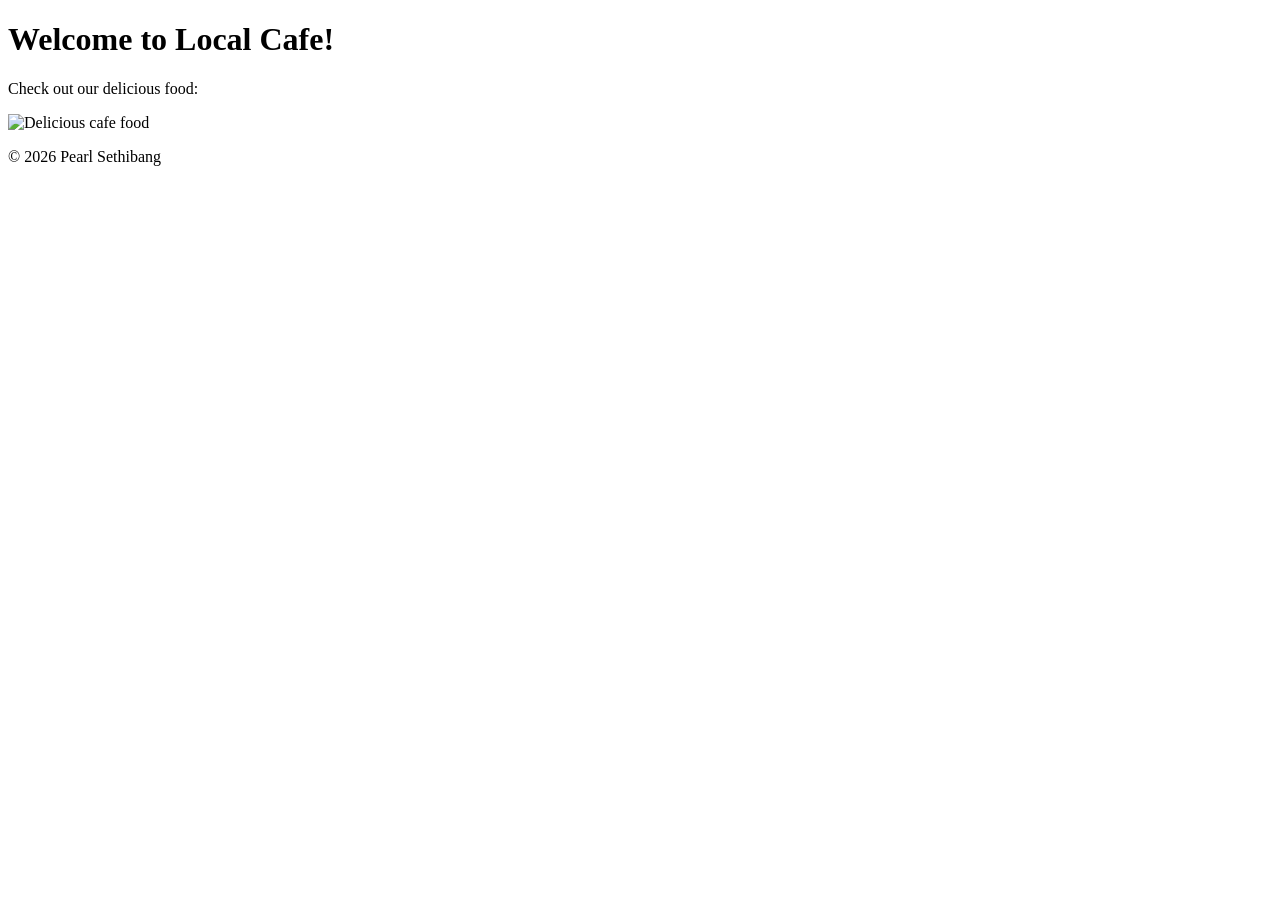
==== index.html @ e65b88c2 "Initial commit: Added simple HTML page" ====
<!DOCTYPE html> 

<html lang="en"> 

<head> 

    <meta charset="UTF-8"> 

    <meta name="viewport" content="width=device-width, initial-scale=1.0"> 

    <title>Local Cafe</title> 

</head> 

<body> 

    <header> 

        <h1>Welcome to Local Cafe!</h1> 

    </header> 

 

    <main> 

        <p></p> 

        <p>Check out our delicious food:</p> 

        <img src="https://placeaplateoffood.com/200/300" alt="Delicious cafe food"> 

         
    </main> 

  <footer> 

        <p>&copy; 2026 Pearl Sethibang</p> 

    </footer> 

 

</body> 

</html>
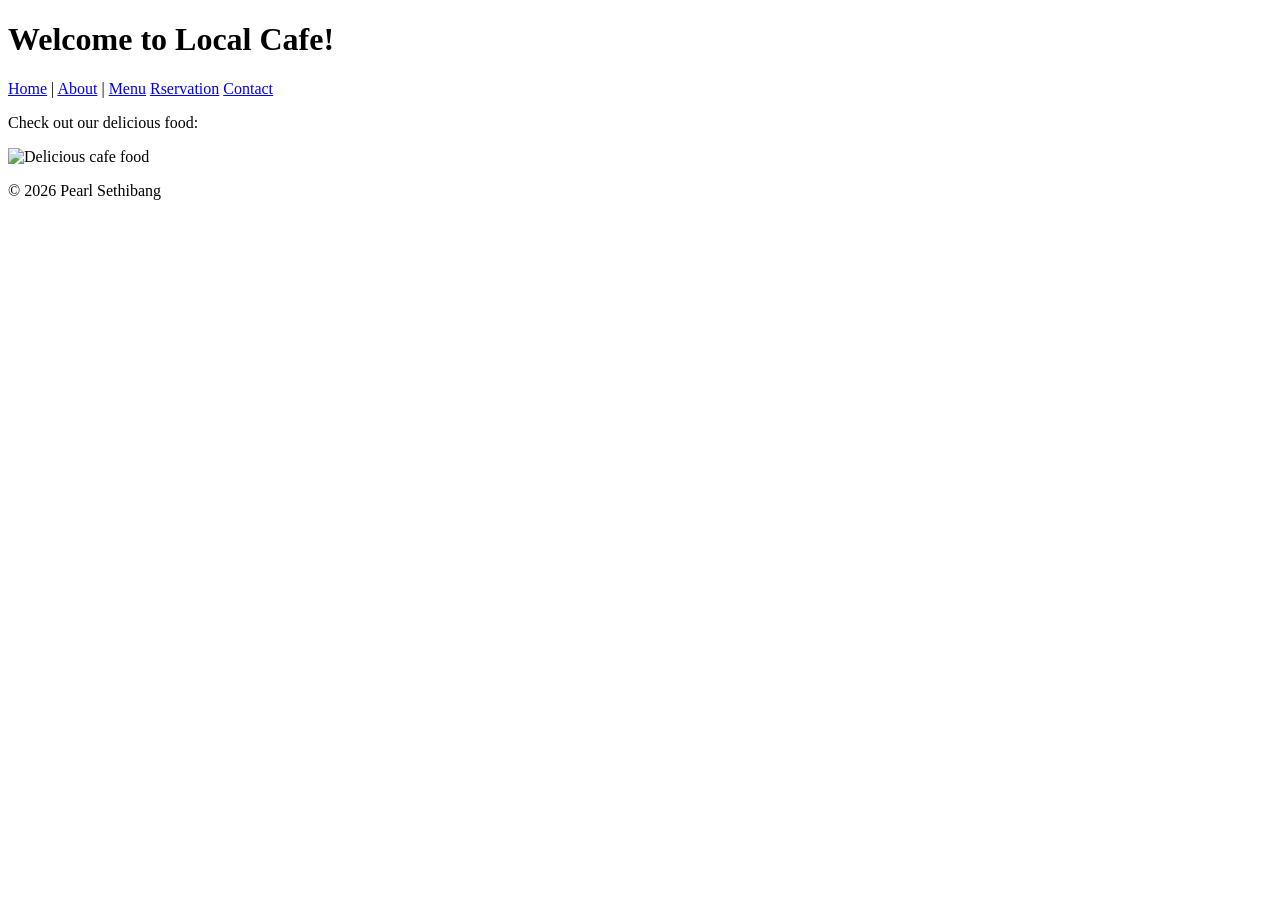
==== commit bb11a86d: "Added About,Menu,Reservation and Contact pages with navigation" ====
--- a/index.html
+++ b/index.html
@@ -16,7 +16,21 @@
 
     <header> 
 
-        <h1>Welcome to Local Cafe!</h1> 
+        <h1>Welcome to Local Cafe!</h1>
+
+         <nav> 
+
+            <a href="index.html">Home</a> | 
+
+            <a href="about.html">About</a> | 
+
+            <a href="menu.html">Menu</a>
+
+            <a href="reservation">Rservation</a>
+
+            <a href="contact.html">Contact</a> 
+
+        </nav> 
 
     </header> 
 
@@ -24,7 +38,6 @@
 
     <main> 
 
-        <p></p> 
 
         <p>Check out our delicious food:</p> 
 
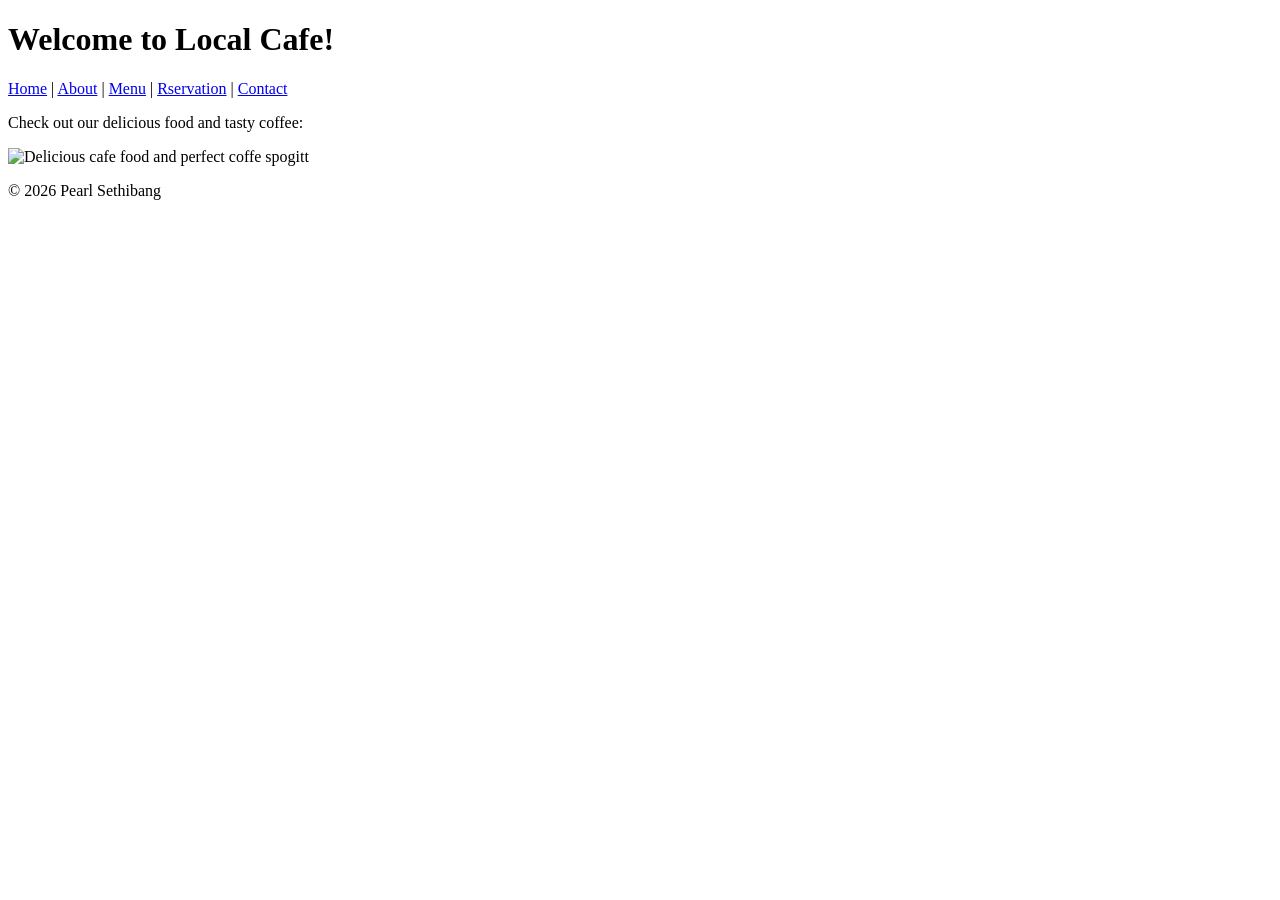
==== commit 85076932: "Added CSS3 stylingto the website" ====
--- a/index.html
+++ b/index.html
@@ -8,7 +8,8 @@
 
     <meta name="viewport" content="width=device-width, initial-scale=1.0"> 
 
-    <title>Local Cafe</title> 
+    <title>Local Cafe</title>
+    <link rel="stylesheet" href="styles.css"> 
 
 </head> 
 
@@ -24,9 +25,9 @@
 
             <a href="about.html">About</a> | 
 
-            <a href="menu.html">Menu</a>
+            <a href="menu.html">Menu</a> |
 
-            <a href="reservation">Rservation</a>
+            <a href="reservation">Rservation</a> |
 
             <a href="contact.html">Contact</a> 
 
@@ -39,9 +40,9 @@
     <main> 
 
 
-        <p>Check out our delicious food:</p> 
+        <p>Check out our delicious food and tasty coffee:</p> 
 
-        <img src="https://placeaplateoffood.com/200/300" alt="Delicious cafe food"> 
+        <img src="https://placeacupofcoffe.com/200/300" alt="Delicious cafe food and perfect coffe spogitt"> 
 
          
     </main> 
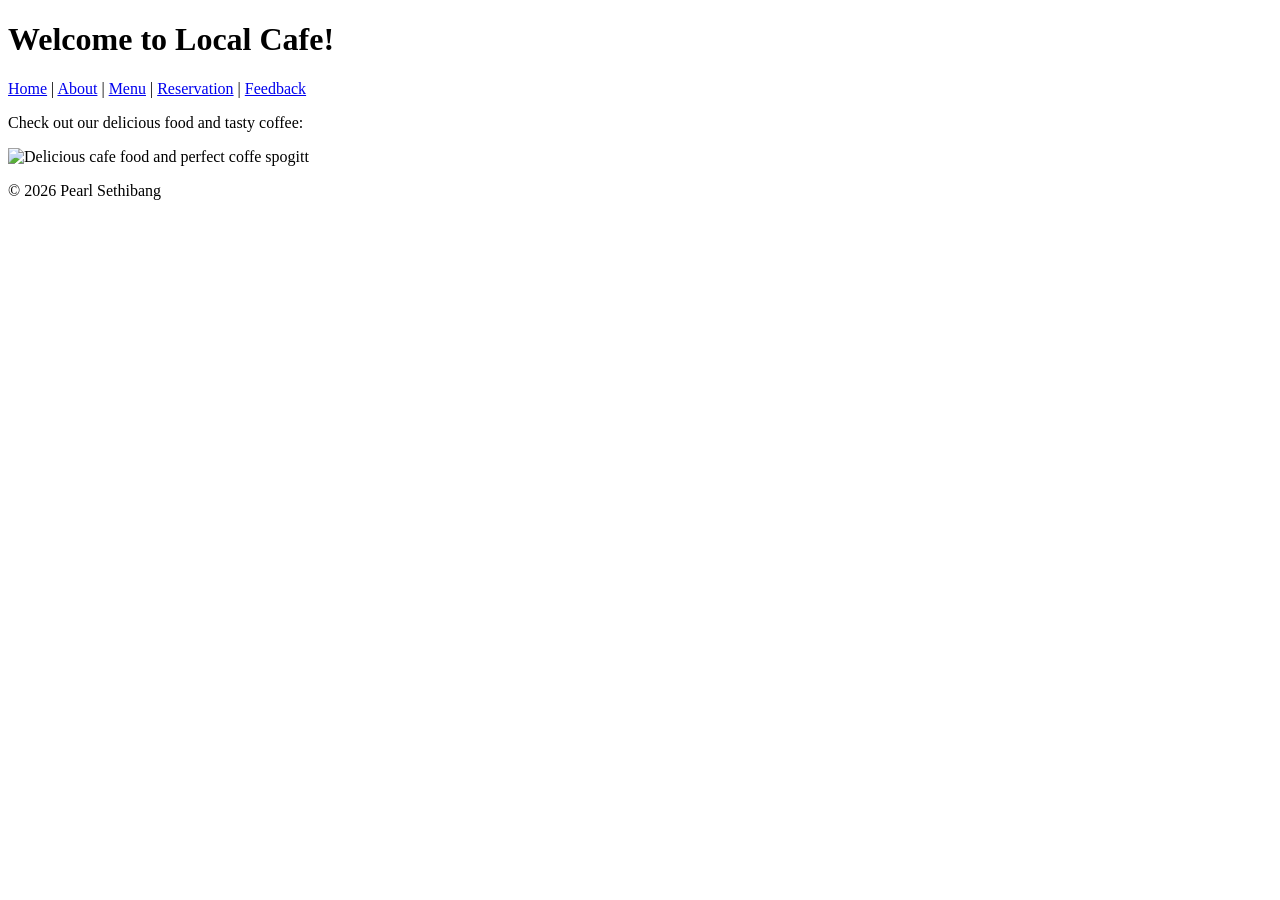
==== commit 242c8bf0: "Added feedback form and fixed menu" ====
--- a/index.html
+++ b/index.html
@@ -27,9 +27,9 @@
 
             <a href="menu.html">Menu</a> |
 
-            <a href="reservation">Rservation</a> |
+            <a href="reservation">Reservation</a> |
 
-            <a href="contact.html">Contact</a> 
+            <a href="feedback.html">Feedback</a> 
 
         </nav> 
 
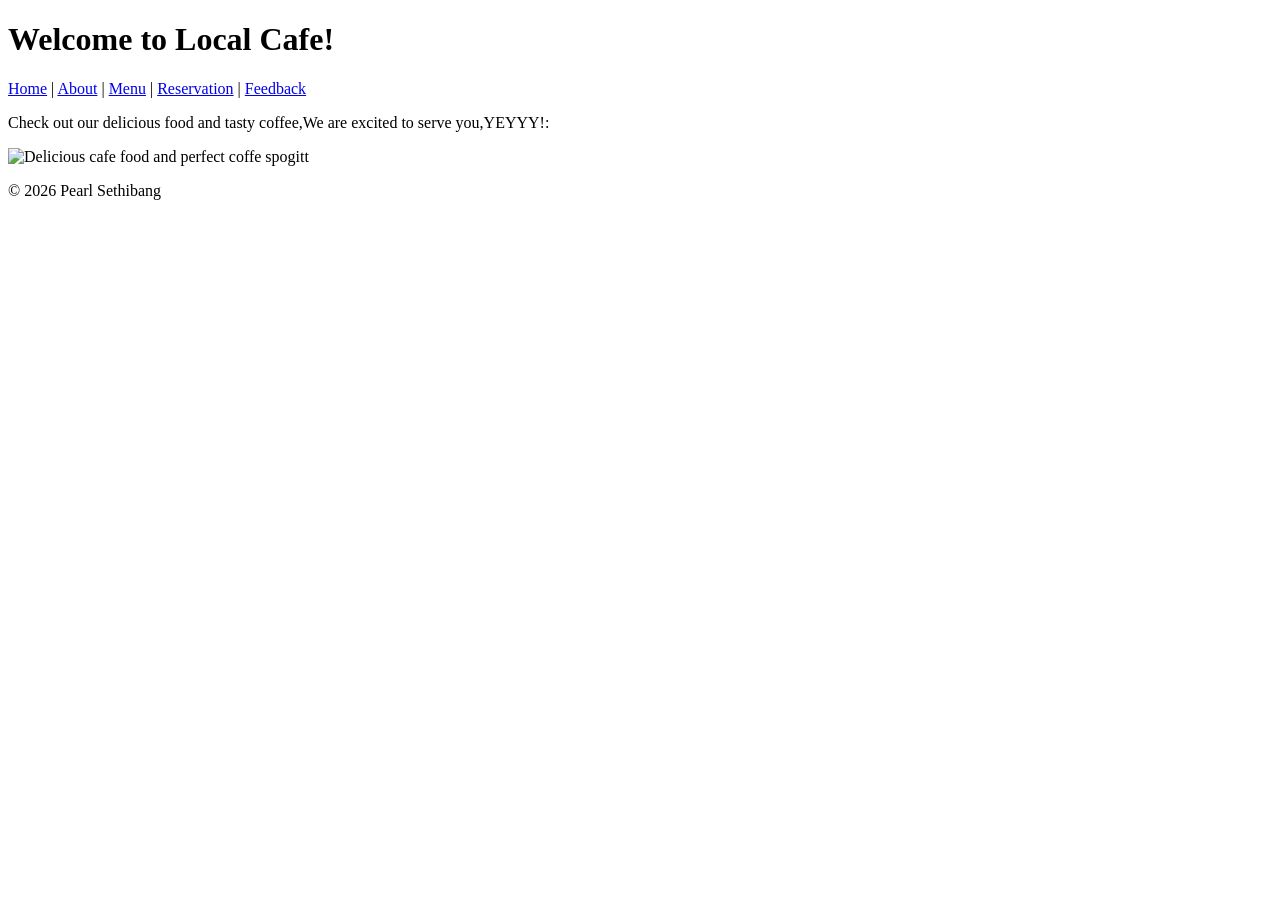
==== commit 60a2886b: "Updated information and spelling corrections" ====
--- a/index.html
+++ b/index.html
@@ -40,7 +40,7 @@
     <main> 
 
 
-        <p>Check out our delicious food and tasty coffee:</p> 
+        <p>Check out our delicious food and tasty coffee,We are excited to serve you,YEYYY!:</p> 
 
         <img src="https://placeacupofcoffe.com/200/300" alt="Delicious cafe food and perfect coffe spogitt"> 
 
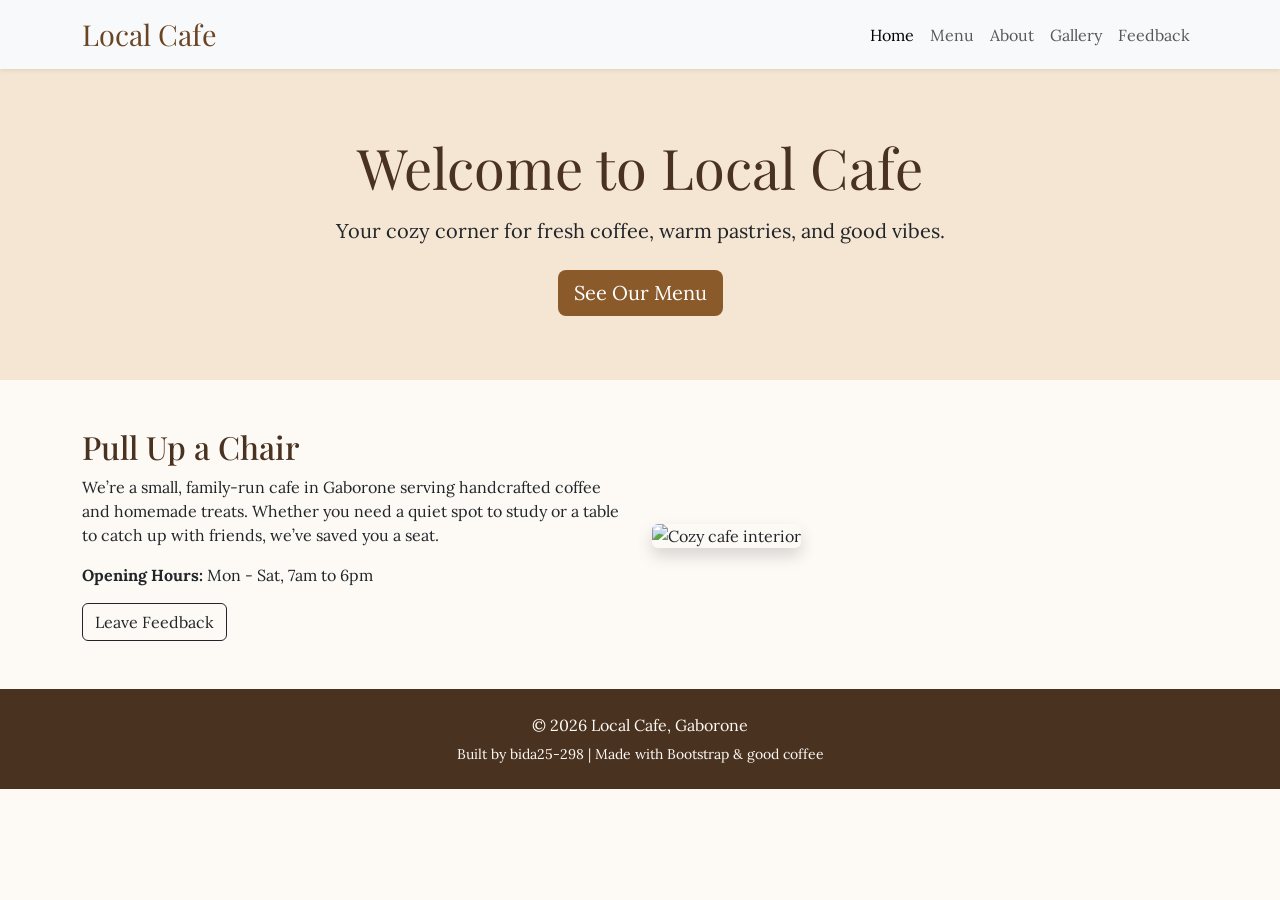
==== commit b48d70e2: "Added Bootstrap to index.html Refactored HTML structure, added Bootstrap and custom styles, and remo" ====
--- a/index.html
+++ b/index.html
@@ -1,60 +1,102 @@
-<!DOCTYPE html> 
+<!DOCTYPE html>
+<html lang="en">
+<head>
+  <meta charset="UTF-8">
+  <meta name="viewport" content="width=device-width, initial-scale=1.0">
+  <title>Local Cafe - Welcome</title>
+  <!-- Bootstrap CSS -->
+  <link href="https://cdn.jsdelivr.net/npm/bootstrap@5.3.3/dist/css/bootstrap.min.css" rel="stylesheet">
+  <!-- Cozy cafe fonts -->
+  <link href="https://fonts.googleapis.com/css2?family=Playfair+Display:wght@600&family=Lora&display=swap" rel="stylesheet">
+  <style>
+    body {
+      font-family: 'Lora', serif;
+      background-color: #fdfaf6;
+    }
+    .navbar-brand {
+      font-family: 'Playfair Display', serif;
+      font-size: 1.8rem;
+      color: #6b4423 !important;
+    }
+    .hero {
+      background-color: #f5e6d3;
+      padding: 4rem 0;
+    }
+    h1, h2 {
+      font-family: 'Playfair Display', serif;
+      color: #4a3220;
+    }
+    .btn-coffee {
+      background-color: #8b5a2b;
+      color: white;
+      border: none;
+    }
+    .btn-coffee:hover {
+      background-color: #6b4423;
+      color: white;
+    }
+    footer {
+      background-color: #4a3220;
+      color: #fdfaf6;
+    }
+  </style>
+</head>
+<body>
 
-<html lang="en"> 
+  <!-- Navbar -->
+  <nav class="navbar navbar-expand-lg bg-light shadow-sm">
+    <div class="container">
+      <a class="navbar-brand" href="index.html">Local Cafe</a>
+      <button class="navbar-toggler" type="button" data-bs-toggle="collapse" data-bs-target="#navbarNav">
+        <span class="navbar-toggler-icon"></span>
+      </button>
+      <div class="collapse navbar-collapse" id="navbarNav">
+        <ul class="navbar-nav ms-auto">
+          <li class="nav-item"><a class="nav-link active" href="index.html">Home</a></li>
+          <li class="nav-item"><a class="nav-link" href="menu.html">Menu</a></li>
+          <li class="nav-item"><a class="nav-link" href="about.html">About</a></li>
+          <li class="nav-item"><a class="nav-link" href="gallery.html">Gallery</a></li>
+          <li class="nav-item"><a class="nav-link" href="feedback.html">Feedback</a></li>
+        </ul>
+      </div>
+    </div>
+  </nav>
 
-<head> 
+  <!-- Hero Section -->
+  <section class="hero text-center">
+    <div class="container">
+      <h1 class="display-4 mb-3">Welcome to Local Cafe</h1>
+      <p class="lead mb-4">Your cozy corner for fresh coffee, warm pastries, and good vibes.</p>
+      <a href="menu.html" class="btn btn-coffee btn-lg">See Our Menu</a>
+    </div>
+  </section>
 
-    <meta charset="UTF-8"> 
+  <!-- Welcome Content -->
+  <section class="py-5">
+    <div class="container">
+      <div class="row align-items-center">
+        <div class="col-lg-6 mb-4 mb-lg-0">
+          <h2>Pull Up a Chair</h2>
+          <p>We’re a small, family-run cafe in Gaborone serving handcrafted coffee and homemade treats. Whether you need a quiet spot to study or a table to catch up with friends, we’ve saved you a seat.</p>
+          <p><strong>Opening Hours:</strong> Mon - Sat, 7am to 6pm</p>
+          <a href="feedback.html" class="btn btn-outline-dark">Leave Feedback</a>
+        </div>
+        <div class="col-lg-6">
+          <img src="https://images.unsplash.com/photo-1501339847302-ac426a4a7cbb?w=600" class="img-fluid rounded shadow" alt="Cozy cafe interior">
+        </div>
+      </div>
+    </div>
+  </section>
 
-    <meta name="viewport" content="width=device-width, initial-scale=1.0"> 
+  <!-- Footer -->
+  <footer class="py-4 text-center">
+    <div class="container">
+      <p class="mb-1">&copy; 2026 Local Cafe, Gaborone</p>
+      <small>Built by bida25-298 | Made with Bootstrap & good coffee</small>
+    </div>
+  </footer>
 
-    <title>Local Cafe</title>
-    <link rel="stylesheet" href="styles.css"> 
-
-</head> 
-
-<body> 
-
-    <header> 
-
-        <h1>Welcome to Local Cafe!</h1>
-
-         <nav> 
-
-            <a href="index.html">Home</a> | 
-
-            <a href="about.html">About</a> | 
-
-            <a href="menu.html">Menu</a> |
-
-            <a href="reservation">Reservation</a> |
-
-            <a href="feedback.html">Feedback</a> 
-
-        </nav> 
-
-    </header> 
-
- 
-
-    <main> 
-
-
-        <p>Check out our delicious food and tasty coffee,We are excited to serve you,YEYYY!:</p> 
-
-        <img src="https://placeacupofcoffe.com/200/300" alt="Delicious cafe food and perfect coffe spogitt"> 
-
-         
-    </main> 
-
-  <footer> 
-
-        <p>&copy; 2026 Pearl Sethibang</p> 
-
-    </footer> 
-
- 
-
-</body> 
-
-</html> +  <!-- Bootstrap JS -->
+  <script src="https://cdn.jsdelivr.net/npm/bootstrap@5.3.3/dist/js/bootstrap.bundle.min.js"></script>
+</body>
+</html> 
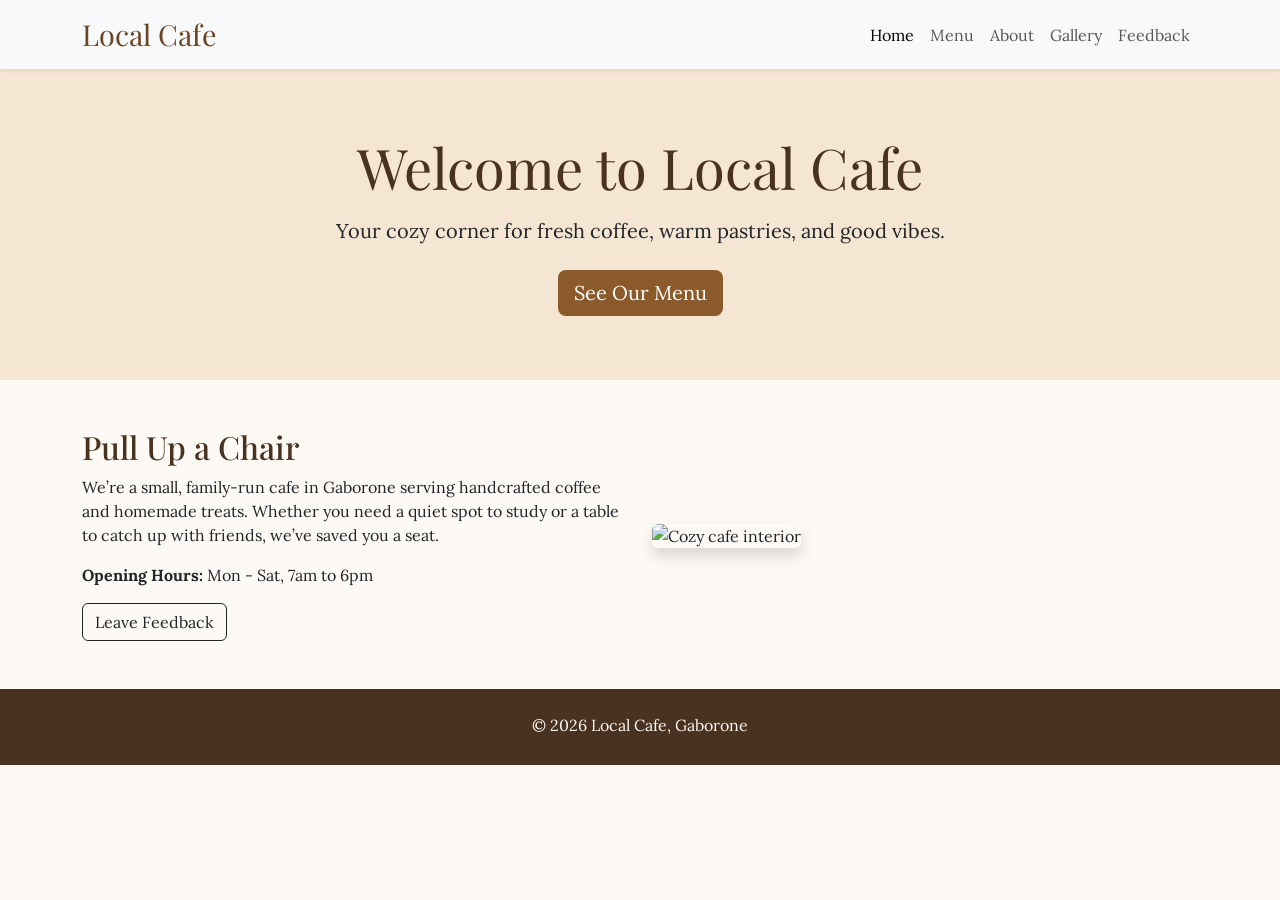
==== commit b0f81eb1: "Remove builder credit from footer Removed the small footer text about the builder." ====
--- a/index.html
+++ b/index.html
@@ -92,7 +92,6 @@
   <footer class="py-4 text-center">
     <div class="container">
       <p class="mb-1">&copy; 2026 Local Cafe, Gaborone</p>
-      <small>Built by bida25-298 | Made with Bootstrap & good coffee</small>
     </div>
   </footer>
 
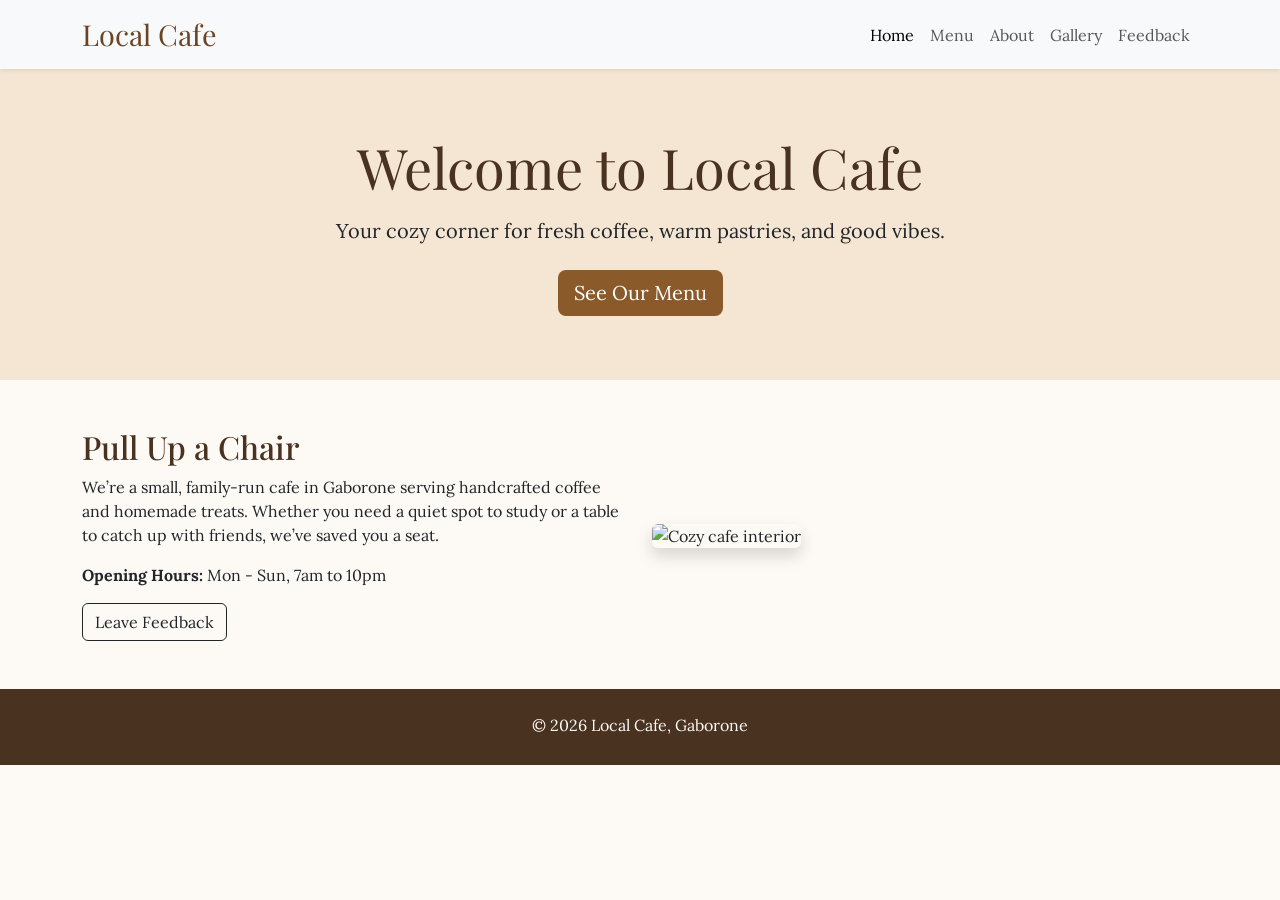
==== commit 6e286d7c: "Update opening hours from Mon-Sat to Mon-Sun" ====
--- a/index.html
+++ b/index.html
@@ -78,7 +78,7 @@
         <div class="col-lg-6 mb-4 mb-lg-0">
           <h2>Pull Up a Chair</h2>
           <p>We’re a small, family-run cafe in Gaborone serving handcrafted coffee and homemade treats. Whether you need a quiet spot to study or a table to catch up with friends, we’ve saved you a seat.</p>
-          <p><strong>Opening Hours:</strong> Mon - Sat, 7am to 6pm</p>
+          <p><strong>Opening Hours:</strong> Mon - Sun, 7am to 10pm</p>
           <a href="feedback.html" class="btn btn-outline-dark">Leave Feedback</a>
         </div>
         <div class="col-lg-6">
